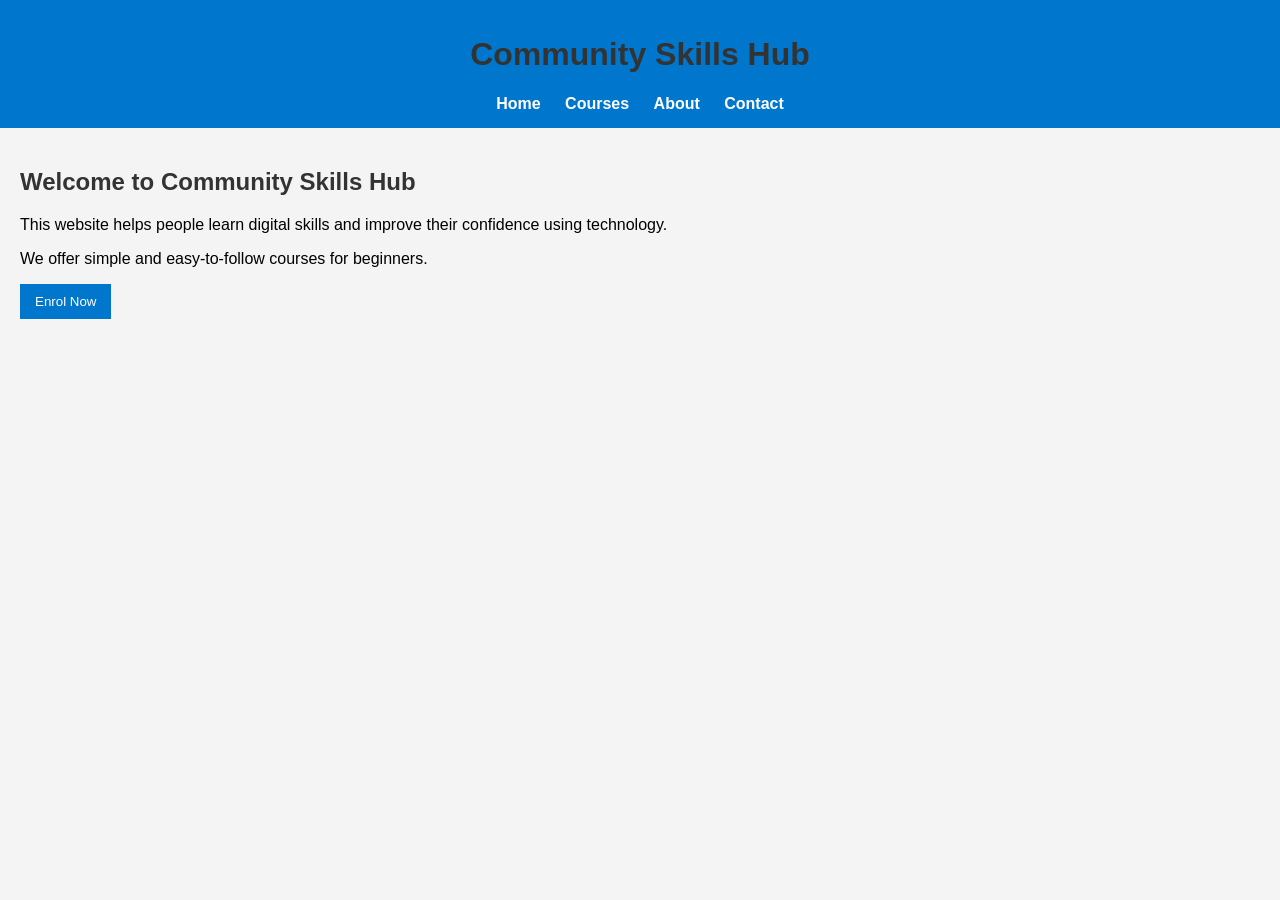
==== index.html @ 4b73a11d "Add files via upload upload website files" ====
<!DOCTYPE html>
<html>
<head>
    <title>Community Skills Hub</title>
    <link rel="stylesheet" href="style.css">
</head>

<body>

    <header>
        <h1>Community Skills Hub</h1>
        <nav>
            <a href="index.html">Home</a>
            <a href="courses.html">Courses</a>
            <a href="about.html">About</a>
            <a href="contact.html">Contact</a>
        </nav>
    </header>

    <main>
        <h2>Welcome to Community Skills Hub</h2>
        <p>This website helps people learn digital skills and improve their confidence using technology.</p>

        <p>We offer simple and easy-to-follow courses for beginners.</p>

        <button>Enrol Now</button>
    </main>

</body>
</html>
---- style.css ----
body {
    font-family: Arial, sans-serif;
    margin: 0;
    background-color: #f4f4f4;
}

header {
    background-color: #0077cc;
    color: white;
    padding: 15px;
    text-align: center;
}

nav a {
    color: white;
    margin: 10px;
    text-decoration: none;
    font-weight: bold;
}

nav a:hover {
    text-decoration: underline;
}

main {
    padding: 20px;
}

h1, h2 {
    color: #333;
}

button {
    background-color: #0077cc;
    color: white;
    padding: 10px 15px;
    border: none;
    cursor: pointer;
}

button:hover {
    background-color: #005fa3;
}
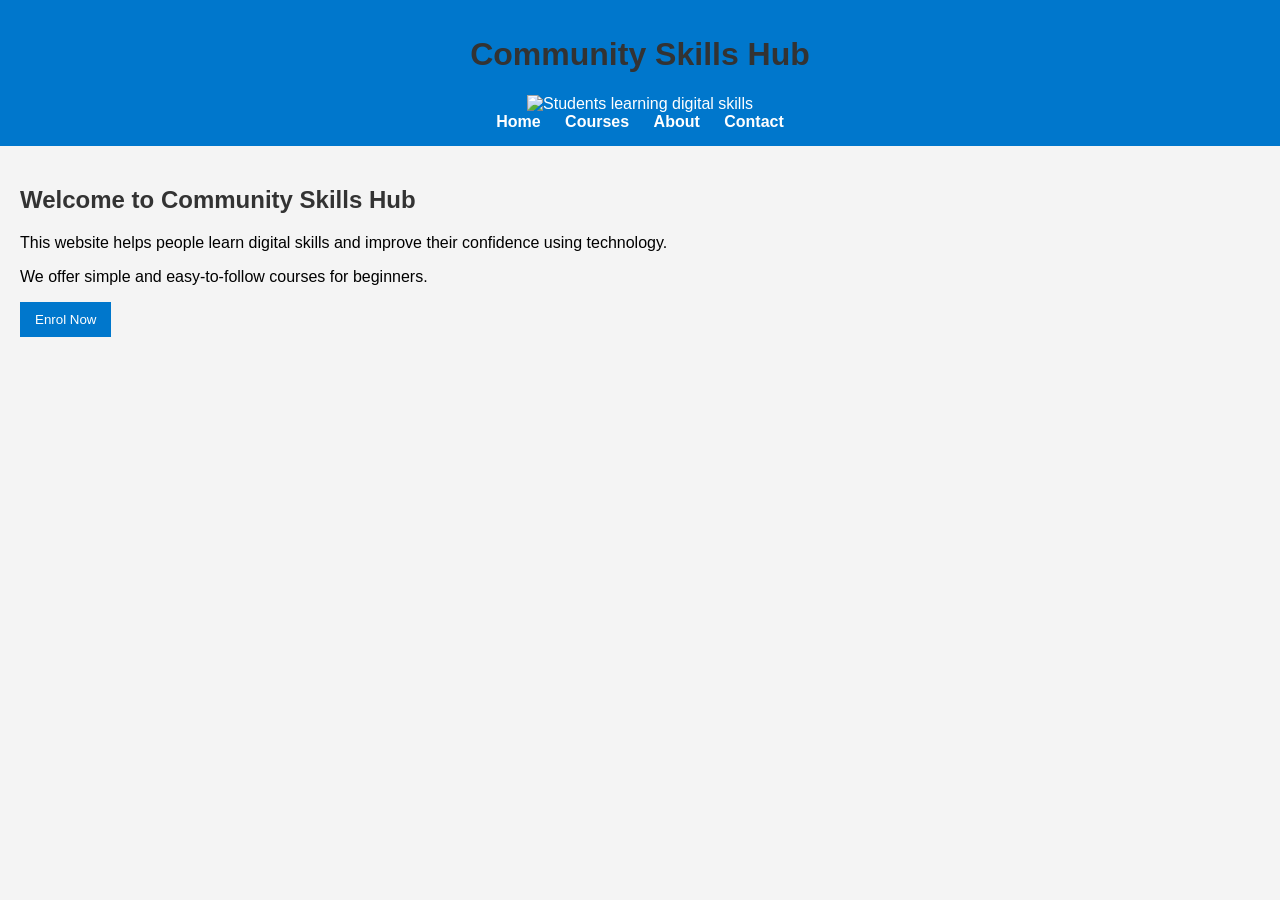
==== commit d8124c9c: "Update index.html" ====
--- a/index.html
+++ b/index.html
@@ -6,9 +6,10 @@
 </head>
 
 <body>
-
-    <header>
-        <h1>Community Skills Hub</h1>
+   <header>
+         <h1>Community Skills Hub</h1>
+       <img src="https://images.unsplash.com/photo-1519389950473-47ba0277781c" alt="Students learning digital skills" width="300"> 
+     
         <nav>
             <a href="index.html">Home</a>
             <a href="courses.html">Courses</a>
@@ -27,4 +28,4 @@
     </main>
 
 </body>
-</html>+</html>
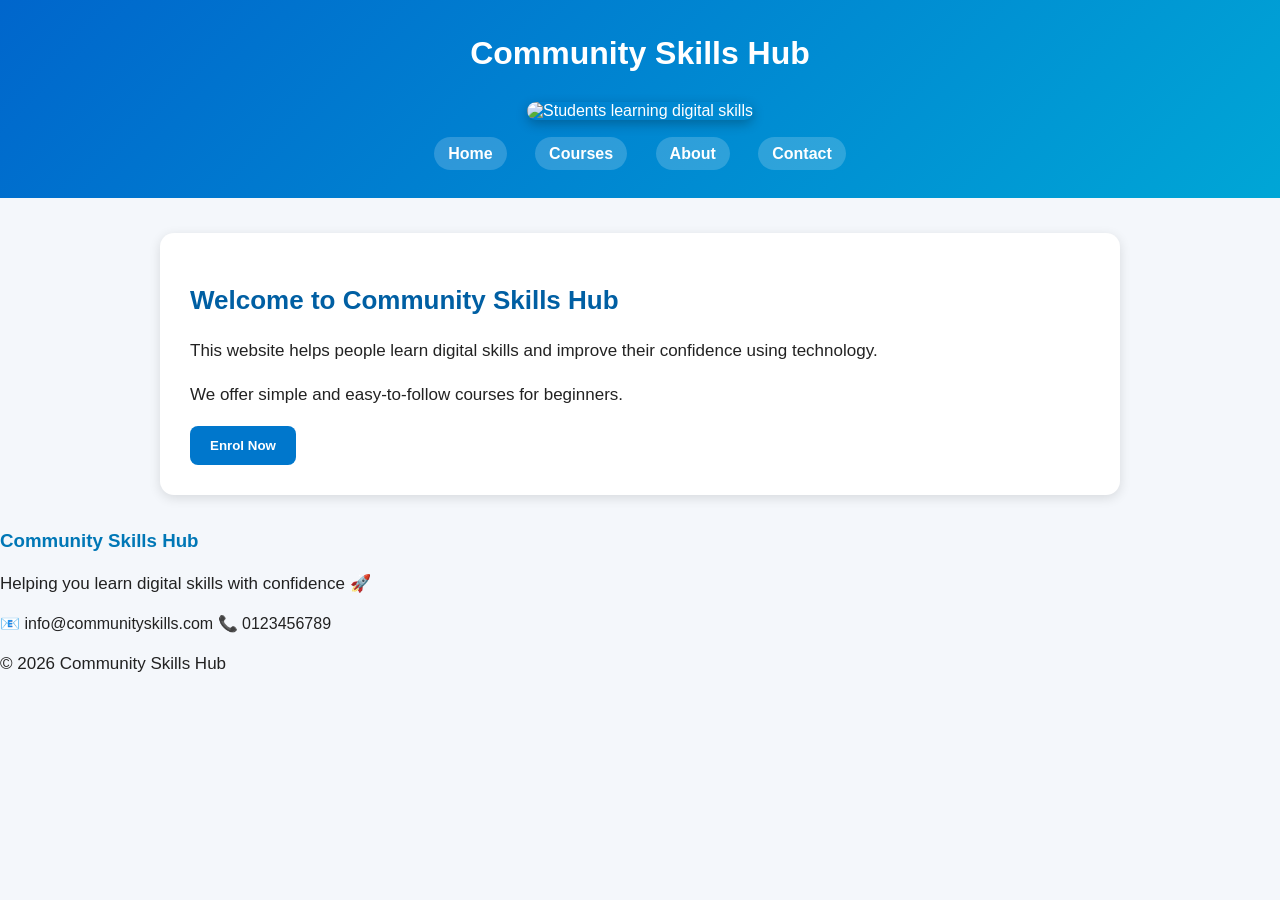
==== commit 7e88e0eb: "Update index.html" ====
--- a/index.html
+++ b/index.html
@@ -4,7 +4,6 @@
     <title>Community Skills Hub</title>
     <link rel="stylesheet" href="style.css">
 </head>
-
 <body>
    <header>
          <h1>Community Skills Hub</h1>
@@ -19,13 +18,23 @@
     </header>
 
     <main>
+    
         <h2>Welcome to Community Skills Hub</h2>
         <p>This website helps people learn digital skills and improve their confidence using technology.</p>
-
         <p>We offer simple and easy-to-follow courses for beginners.</p>
-
         <button>Enrol Now</button>
     </main>
+   <footer>
+  <h3>Community Skills Hub</h3>
+  <p>Helping you learn digital skills with confidence 🚀</p>
+
+  <div class="social">
+    <span>📧 info@communityskills.com</span>
+    <span>📞 0123456789</span>
+  </div>
+
+  <p class="copy">©️ 2026 Community Skills Hub</p>
+</footer> 
 
 </body>
 </html>
--- a/style.css
+++ b/style.css
@@ -1,43 +1,82 @@
 body {
+    margin: 0;
     font-family: Arial, sans-serif;
-    margin: 0;
-    background-color: #f4f4f4;
+    background-color: #f4f7fb;
+    color: #222;
 }
 
 header {
-    background-color: #0077cc;
+    background: linear-gradient(135deg, #0066cc, #00a6d6);
     color: white;
-    padding: 15px;
     text-align: center;
+    padding: 35px 20px;
+}
+
+header h1 {
+    margin: 0 0 15px 0;
+    font-size: 32px;
+}
+
+header img {
+    width: 320px;
+    max-width: 90%;
+    border-radius: 14px;
+    margin: 15px 0;
+    box-shadow: 0 4px 12px rgba(0,0,0,0.25);
+}
+
+nav {
+    margin-top: 10px;
 }
 
 nav a {
     color: white;
-    margin: 10px;
     text-decoration: none;
+    margin: 0 12px;
     font-weight: bold;
+    background-color: rgba(255,255,255,0.18);
+    padding: 8px 14px;
+    border-radius: 20px;
 }
 
 nav a:hover {
-    text-decoration: underline;
+    background-color: white;
+    color: #0066cc;
 }
 
 main {
-    padding: 20px;
+    max-width: 900px;
+    margin: 35px auto;
+    background-color: white;
+    padding: 30px;
+    border-radius: 14px;
+    box-shadow: 0 3px 12px rgba(0,0,0,0.12);
 }
 
-h1, h2 {
-    color: #333;
+h2 {
+    color: #005fa3;
+    font-size: 26px;
+}
+
+h3 {
+    color: #0077b6;
+}
+
+p {
+    font-size: 17px;
+    line-height: 1.6;
 }
 
 button {
     background-color: #0077cc;
     color: white;
-    padding: 10px 15px;
     border: none;
+    padding: 12px 20px;
+    border-radius: 8px;
+    font-weight: bold;
     cursor: pointer;
 }
 
 button:hover {
     background-color: #005fa3;
-}+}
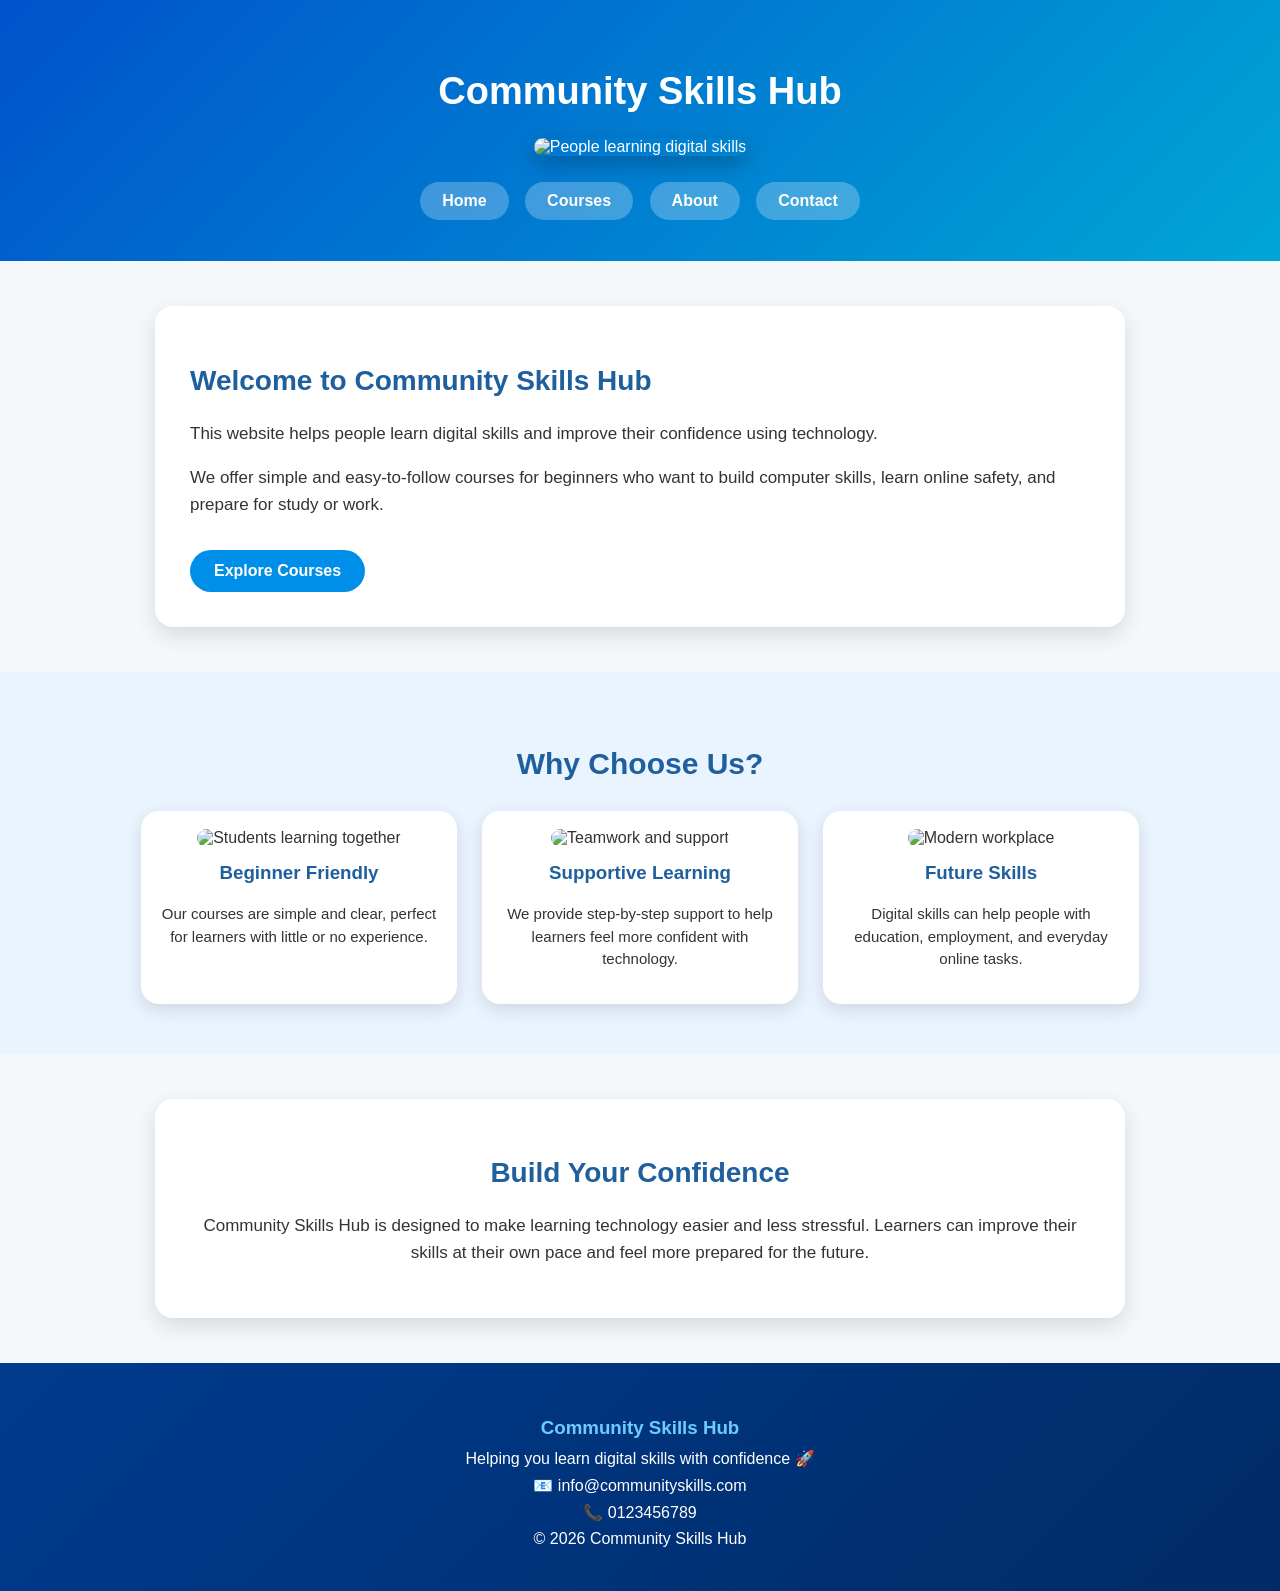
==== commit b701d80b: "Update index.html" ====
--- a/index.html
+++ b/index.html
@@ -1,40 +1,242 @@
 <!DOCTYPE html>
-<html>
+<html lang="en">
 <head>
-    <title>Community Skills Hub</title>
-    <link rel="stylesheet" href="style.css">
+  <meta charset="UTF-8">
+  <meta name="viewport" content="width=device-width, initial-scale=1.0">
+  <title>Community Skills Hub</title>
+
+  <style>
+    body {
+      margin: 0;
+      font-family: Arial, sans-serif;
+      background: #f4f8fb;
+      color: #333;
+    }
+
+    header {
+      background: linear-gradient(135deg, #0052cc, #00a6d6);
+      text-align: center;
+      padding: 45px 20px 35px;
+      color: white;
+    }
+
+    header h1 {
+      font-size: 38px;
+      margin-bottom: 25px;
+    }
+
+    .hero-img {
+      width: 420px;
+      max-width: 90%;
+      height: 260px;
+      object-fit: cover;
+      border-radius: 18px;
+      box-shadow: 0 8px 20px rgba(0,0,0,0.25);
+    }
+
+    nav {
+      margin-top: 20px;
+    }
+
+    nav a {
+      text-decoration: none;
+      background: rgba(255,255,255,0.25);
+      color: white;
+      padding: 10px 22px;
+      margin: 6px;
+      border-radius: 25px;
+      font-weight: bold;
+      display: inline-block;
+    }
+
+    nav a:hover {
+      background: white;
+      color: #0052cc;
+    }
+
+    .welcome {
+      max-width: 900px;
+      margin: 45px auto;
+      background: white;
+      padding: 35px;
+      border-radius: 18px;
+      box-shadow: 0 8px 22px rgba(0,0,0,0.12);
+    }
+
+    .welcome h2 {
+      color: #1f5f9e;
+      font-size: 28px;
+    }
+
+    .welcome p {
+      font-size: 17px;
+      line-height: 1.6;
+    }
+
+    .btn {
+      display: inline-block;
+      margin-top: 15px;
+      background: #008fe8;
+      color: white;
+      padding: 12px 24px;
+      border-radius: 25px;
+      text-decoration: none;
+      font-weight: bold;
+    }
+
+    .features {
+      padding: 50px 20px;
+      background: #eaf4ff;
+      text-align: center;
+    }
+
+    .features h2 {
+      color: #1f5f9e;
+      font-size: 30px;
+      margin-bottom: 30px;
+    }
+
+    .feature-boxes {
+      display: flex;
+      justify-content: center;
+      gap: 25px;
+      flex-wrap: wrap;
+    }
+
+    .feature-card {
+      background: white;
+      width: 280px;
+      padding: 18px;
+      border-radius: 18px;
+      box-shadow: 0 6px 18px rgba(0,0,0,0.12);
+    }
+
+    .feature-card img {
+      width: 100%;
+      height: 160px;
+      object-fit: cover;
+      border-radius: 14px;
+    }
+
+    .feature-card h3 {
+      color: #1f5f9e;
+      margin-top: 15px;
+    }
+
+    .feature-card p {
+      font-size: 15px;
+      line-height: 1.5;
+    }
+
+    .about-section {
+      max-width: 900px;
+      margin: 45px auto;
+      padding: 35px;
+      background: white;
+      border-radius: 18px;
+      box-shadow: 0 8px 22px rgba(0,0,0,0.12);
+      text-align: center;
+    }
+
+    .about-section h2 {
+      color: #1f5f9e;
+      font-size: 28px;
+    }
+
+    .about-section p {
+      font-size: 17px;
+      line-height: 1.6;
+    }
+
+    footer {
+      background: linear-gradient(135deg, #003b8e, #002b66);
+      color: white;
+      text-align: center;
+      padding: 35px 20px;
+      margin-top: 40px;
+    }
+
+    footer h3 {
+      margin-bottom: 10px;
+      color: #6ecbff;
+    }
+
+    footer p {
+      margin: 8px 0;
+    }
+  </style>
 </head>
+
 <body>
-   <header>
-         <h1>Community Skills Hub</h1>
-       <img src="https://images.unsplash.com/photo-1519389950473-47ba0277781c" alt="Students learning digital skills" width="300"> 
-     
-        <nav>
-            <a href="index.html">Home</a>
-            <a href="courses.html">Courses</a>
-            <a href="about.html">About</a>
-            <a href="contact.html">Contact</a>
-        </nav>
-    </header>
-
-    <main>
-    
-        <h2>Welcome to Community Skills Hub</h2>
-        <p>This website helps people learn digital skills and improve their confidence using technology.</p>
-        <p>We offer simple and easy-to-follow courses for beginners.</p>
-        <button>Enrol Now</button>
-    </main>
-   <footer>
-  <h3>Community Skills Hub</h3>
-  <p>Helping you learn digital skills with confidence 🚀</p>
-
-  <div class="social">
-    <span>📧 info@communityskills.com</span>
-    <span>📞 0123456789</span>
-  </div>
-
-  <p class="copy">©️ 2026 Community Skills Hub</p>
-</footer> 
+
+  <header>
+    <h1>Community Skills Hub</h1>
+
+    <img class="hero-img" 
+         src="https://images.unsplash.com/photo-1519389950473-47ba0277781c" 
+         alt="People learning digital skills">
+
+    <nav>
+      <a href="index.html">Home</a>
+      <a href="courses.html">Courses</a>
+      <a href="about.html">About</a>
+      <a href="contact.html">Contact</a>
+    </nav>
+  </header>
+
+  <section class="welcome">
+    <h2>Welcome to Community Skills Hub</h2>
+    <p>
+      This website helps people learn digital skills and improve their confidence using technology.
+    </p>
+    <p>
+      We offer simple and easy-to-follow courses for beginners who want to build computer skills,
+      learn online safety, and prepare for study or work.
+    </p>
+    <a href="courses.html" class="btn">Explore Courses</a>
+  </section>
+
+  <section class="features">
+    <h2>Why Choose Us?</h2>
+
+    <div class="feature-boxes">
+
+      <div class="feature-card">
+        <img src="https://images.unsplash.com/photo-1522202176988-66273c2fd55f" alt="Students learning together">
+        <h3>Beginner Friendly</h3>
+        <p>Our courses are simple and clear, perfect for learners with little or no experience.</p>
+      </div>
+
+      <div class="feature-card">
+        <img src="https://images.unsplash.com/photo-1521737604893-d14cc237f11d" alt="Teamwork and support">
+        <h3>Supportive Learning</h3>
+        <p>We provide step-by-step support to help learners feel more confident with technology.</p>
+      </div>
+
+      <div class="feature-card">
+        <img src="https://images.unsplash.com/photo-1497366754035-f200968a6e72" alt="Modern workplace">
+        <h3>Future Skills</h3>
+        <p>Digital skills can help people with education, employment, and everyday online tasks.</p>
+      </div>
+
+    </div>
+  </section>
+
+  <section class="about-section">
+    <h2>Build Your Confidence</h2>
+    <p>
+      Community Skills Hub is designed to make learning technology easier and less stressful.
+      Learners can improve their skills at their own pace and feel more prepared for the future.
+    </p>
+  </section>
+
+  <footer>
+    <h3>Community Skills Hub</h3>
+    <p>Helping you learn digital skills with confidence 🚀</p>
+    <p>📧 info@communityskills.com</p>
+    <p>📞 0123456789</p>
+    <p>©️ 2026 Community Skills Hub</p>
+  </footer>
 
 </body>
 </html>
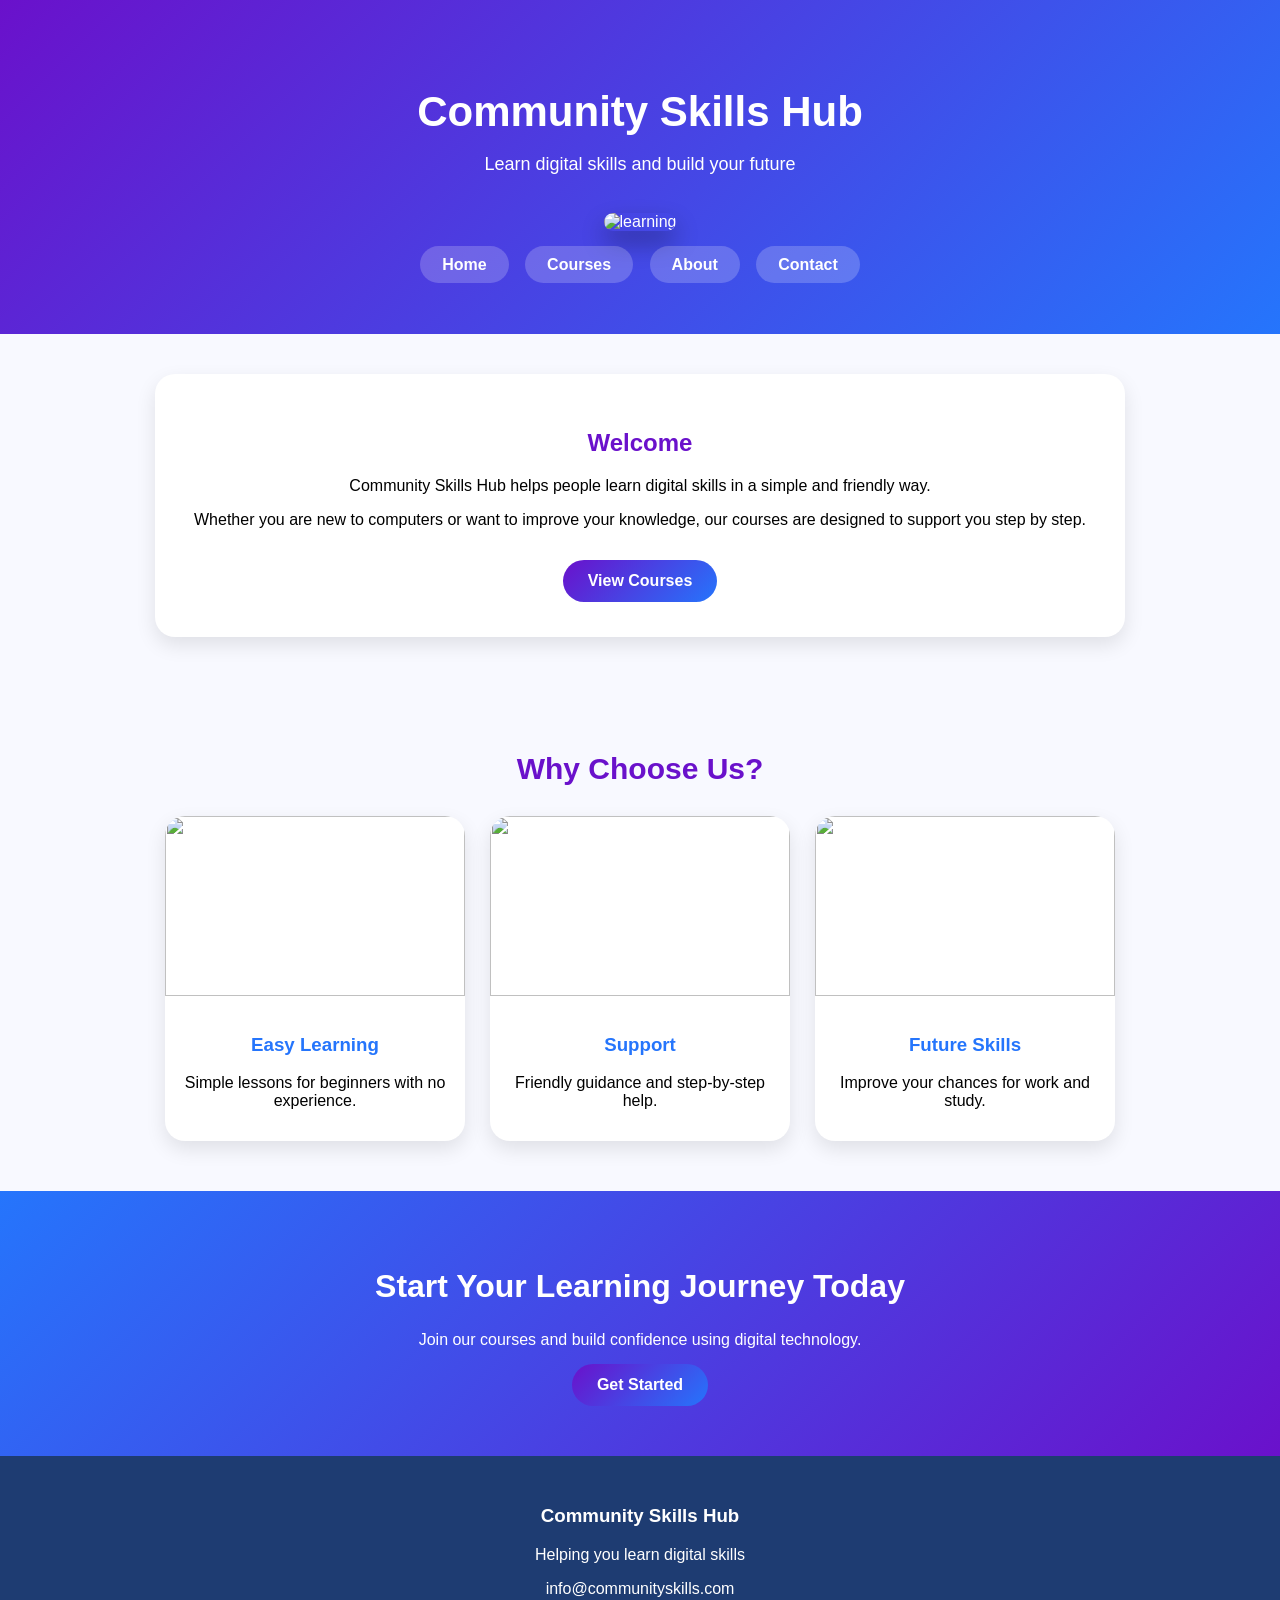
==== commit ed0a2633: "Update index.html" ====
--- a/index.html
+++ b/index.html
@@ -1,242 +1,238 @@
 <!DOCTYPE html>
 <html lang="en">
 <head>
-  <meta charset="UTF-8">
-  <meta name="viewport" content="width=device-width, initial-scale=1.0">
-  <title>Community Skills Hub</title>
-
-  <style>
-    body {
-      margin: 0;
-      font-family: Arial, sans-serif;
-      background: #f4f8fb;
-      color: #333;
-    }
-
-    header {
-      background: linear-gradient(135deg, #0052cc, #00a6d6);
-      text-align: center;
-      padding: 45px 20px 35px;
-      color: white;
-    }
-
-    header h1 {
-      font-size: 38px;
-      margin-bottom: 25px;
-    }
-
-    .hero-img {
-      width: 420px;
-      max-width: 90%;
-      height: 260px;
-      object-fit: cover;
-      border-radius: 18px;
-      box-shadow: 0 8px 20px rgba(0,0,0,0.25);
-    }
-
-    nav {
-      margin-top: 20px;
-    }
-
-    nav a {
-      text-decoration: none;
-      background: rgba(255,255,255,0.25);
-      color: white;
-      padding: 10px 22px;
-      margin: 6px;
-      border-radius: 25px;
-      font-weight: bold;
-      display: inline-block;
-    }
-
-    nav a:hover {
-      background: white;
-      color: #0052cc;
-    }
-
-    .welcome {
-      max-width: 900px;
-      margin: 45px auto;
-      background: white;
-      padding: 35px;
-      border-radius: 18px;
-      box-shadow: 0 8px 22px rgba(0,0,0,0.12);
-    }
-
-    .welcome h2 {
-      color: #1f5f9e;
-      font-size: 28px;
-    }
-
-    .welcome p {
-      font-size: 17px;
-      line-height: 1.6;
-    }
-
-    .btn {
-      display: inline-block;
-      margin-top: 15px;
-      background: #008fe8;
-      color: white;
-      padding: 12px 24px;
-      border-radius: 25px;
-      text-decoration: none;
-      font-weight: bold;
-    }
-
-    .features {
-      padding: 50px 20px;
-      background: #eaf4ff;
-      text-align: center;
-    }
-
-    .features h2 {
-      color: #1f5f9e;
-      font-size: 30px;
-      margin-bottom: 30px;
-    }
-
-    .feature-boxes {
-      display: flex;
-      justify-content: center;
-      gap: 25px;
-      flex-wrap: wrap;
-    }
-
-    .feature-card {
-      background: white;
-      width: 280px;
-      padding: 18px;
-      border-radius: 18px;
-      box-shadow: 0 6px 18px rgba(0,0,0,0.12);
-    }
-
-    .feature-card img {
-      width: 100%;
-      height: 160px;
-      object-fit: cover;
-      border-radius: 14px;
-    }
-
-    .feature-card h3 {
-      color: #1f5f9e;
-      margin-top: 15px;
-    }
-
-    .feature-card p {
-      font-size: 15px;
-      line-height: 1.5;
-    }
-
-    .about-section {
-      max-width: 900px;
-      margin: 45px auto;
-      padding: 35px;
-      background: white;
-      border-radius: 18px;
-      box-shadow: 0 8px 22px rgba(0,0,0,0.12);
-      text-align: center;
-    }
-
-    .about-section h2 {
-      color: #1f5f9e;
-      font-size: 28px;
-    }
-
-    .about-section p {
-      font-size: 17px;
-      line-height: 1.6;
-    }
-
-    footer {
-      background: linear-gradient(135deg, #003b8e, #002b66);
-      color: white;
-      text-align: center;
-      padding: 35px 20px;
-      margin-top: 40px;
-    }
-
-    footer h3 {
-      margin-bottom: 10px;
-      color: #6ecbff;
-    }
-
-    footer p {
-      margin: 8px 0;
-    }
-  </style>
+<meta charset="UTF-8">
+<meta name="viewport" content="width=device-width, initial-scale=1.0">
+<title>Community Skills Hub</title>
+
+<style>
+
+body {
+  margin: 0;
+  font-family: Arial, sans-serif;
+  background: #f8f9ff;
+}
+
+/* HEADER */
+header {
+  background: linear-gradient(135deg, #6a11cb, #2575fc);
+  color: white;
+  text-align: center;
+  padding: 60px 20px;
+}
+
+header h1 {
+  font-size: 42px;
+  margin-bottom: 10px;
+}
+
+header p {
+  font-size: 18px;
+}
+
+.hero {
+  width: 450px;
+  max-width: 90%;
+  border-radius: 20px;
+  margin-top: 20px;
+  box-shadow: 0 12px 25px rgba(0,0,0,0.3);
+}
+
+/* NAV */
+nav {
+  margin-top: 25px;
+}
+
+nav a {
+  color: white;
+  text-decoration: none;
+  margin: 6px;
+  padding: 10px 22px;
+  border-radius: 25px;
+  background: rgba(255,255,255,0.2);
+  font-weight: bold;
+}
+
+nav a:hover {
+  background: white;
+  color: #6a11cb;
+}
+
+/* WELCOME */
+.welcome {
+  max-width: 900px;
+  margin: 40px auto;
+  background: white;
+  padding: 35px;
+  border-radius: 20px;
+  box-shadow: 0 8px 20px rgba(0,0,0,0.1);
+  text-align: center;
+}
+
+.welcome h2 {
+  color: #6a11cb;
+}
+
+/* BUTTON */
+.btn {
+  display: inline-block;
+  margin-top: 15px;
+  background: linear-gradient(135deg, #6a11cb, #2575fc);
+  color: white;
+  padding: 12px 25px;
+  border-radius: 25px;
+  text-decoration: none;
+  font-weight: bold;
+}
+
+/* FEATURES */
+.features {
+  padding: 50px 20px;
+  text-align: center;
+}
+
+.features h2 {
+  color: #6a11cb;
+  font-size: 30px;
+}
+
+.cards {
+  display: flex;
+  flex-wrap: wrap;
+  justify-content: center;
+  gap: 25px;
+  margin-top: 30px;
+}
+
+.card {
+  width: 300px;
+  background: white;
+  border-radius: 20px;
+  overflow: hidden;
+  box-shadow: 0 8px 20px rgba(0,0,0,0.1);
+  transition: 0.3s;
+}
+
+.card:hover {
+  transform: translateY(-8px);
+}
+
+.card img {
+  width: 100%;
+  height: 180px;
+  object-fit: cover;
+}
+
+.card-content {
+  padding: 15px;
+}
+
+.card h3 {
+  color: #2575fc;
+}
+
+/* CTA */
+.cta {
+  background: linear-gradient(135deg, #2575fc, #6a11cb);
+  color: white;
+  text-align: center;
+  padding: 50px 20px;
+}
+
+.cta h2 {
+  font-size: 32px;
+}
+
+.cta p {
+  max-width: 700px;
+  margin: auto;
+}
+
+/* FOOTER */
+footer {
+  background: #1e3c72;
+  color: white;
+  text-align: center;
+  padding: 30px;
+}
+
+</style>
 </head>
 
 <body>
 
-  <header>
-    <h1>Community Skills Hub</h1>
-
-    <img class="hero-img" 
-         src="https://images.unsplash.com/photo-1519389950473-47ba0277781c" 
-         alt="People learning digital skills">
-
-    <nav>
-      <a href="index.html">Home</a>
-      <a href="courses.html">Courses</a>
-      <a href="about.html">About</a>
-      <a href="contact.html">Contact</a>
-    </nav>
-  </header>
-
-  <section class="welcome">
-    <h2>Welcome to Community Skills Hub</h2>
-    <p>
-      This website helps people learn digital skills and improve their confidence using technology.
-    </p>
-    <p>
-      We offer simple and easy-to-follow courses for beginners who want to build computer skills,
-      learn online safety, and prepare for study or work.
-    </p>
-    <a href="courses.html" class="btn">Explore Courses</a>
-  </section>
-
-  <section class="features">
-    <h2>Why Choose Us?</h2>
-
-    <div class="feature-boxes">
-
-      <div class="feature-card">
-        <img src="https://images.unsplash.com/photo-1522202176988-66273c2fd55f" alt="Students learning together">
-        <h3>Beginner Friendly</h3>
-        <p>Our courses are simple and clear, perfect for learners with little or no experience.</p>
+<header>
+  <h1>Community Skills Hub</h1>
+  <p>Learn digital skills and build your future</p>
+
+  <img class="hero" src="https://images.unsplash.com/photo-1519389950473-47ba0277781c" alt="learning">
+
+  <nav>
+    <a href="index.html">Home</a>
+    <a href="courses.html">Courses</a>
+    <a href="about.html">About</a>
+    <a href="contact.html">Contact</a>
+  </nav>
+</header>
+
+<section class="welcome">
+  <h2>Welcome</h2>
+  <p>
+    Community Skills Hub helps people learn digital skills in a simple and friendly way.
+  </p>
+  <p>
+    Whether you are new to computers or want to improve your knowledge, our courses are designed
+    to support you step by step.
+  </p>
+
+  <a href="courses.html" class="btn">View Courses</a>
+</section>
+
+<section class="features">
+  <h2>Why Choose Us?</h2>
+
+  <div class="cards">
+
+    <div class="card">
+      <img src="https://images.unsplash.com/photo-1522202176988-66273c2fd55f">
+      <div class="card-content">
+        <h3>Easy Learning</h3>
+        <p>Simple lessons for beginners with no experience.</p>
       </div>
-
-      <div class="feature-card">
-        <img src="https://images.unsplash.com/photo-1521737604893-d14cc237f11d" alt="Teamwork and support">
-        <h3>Supportive Learning</h3>
-        <p>We provide step-by-step support to help learners feel more confident with technology.</p>
+    </div>
+
+    <div class="card">
+      <img src="https://images.unsplash.com/photo-1521737604893-d14cc237f11d">
+      <div class="card-content">
+        <h3>Support</h3>
+        <p>Friendly guidance and step-by-step help.</p>
       </div>
-
-      <div class="feature-card">
-        <img src="https://images.unsplash.com/photo-1497366754035-f200968a6e72" alt="Modern workplace">
+    </div>
+
+    <div class="card">
+      <img src="https://images.unsplash.com/photo-1497366754035-f200968a6e72">
+      <div class="card-content">
         <h3>Future Skills</h3>
-        <p>Digital skills can help people with education, employment, and everyday online tasks.</p>
+        <p>Improve your chances for work and study.</p>
       </div>
-
     </div>
-  </section>
-
-  <section class="about-section">
-    <h2>Build Your Confidence</h2>
-    <p>
-      Community Skills Hub is designed to make learning technology easier and less stressful.
-      Learners can improve their skills at their own pace and feel more prepared for the future.
-    </p>
-  </section>
-
-  <footer>
-    <h3>Community Skills Hub</h3>
-    <p>Helping you learn digital skills with confidence 🚀</p>
-    <p>📧 info@communityskills.com</p>
-    <p>📞 0123456789</p>
-    <p>©️ 2026 Community Skills Hub</p>
-  </footer>
+
+  </div>
+</section>
+
+<section class="cta">
+  <h2>Start Your Learning Journey Today</h2>
+  <p>
+    Join our courses and build confidence using digital technology.
+  </p>
+  <a href="courses.html" class="btn">Get Started</a>
+</section>
+
+<footer>
+  <h3>Community Skills Hub</h3>
+  <p>Helping you learn digital skills </p>
+  <p>info@communityskills.com</p>
+</footer>
 
 </body>
 </html>
